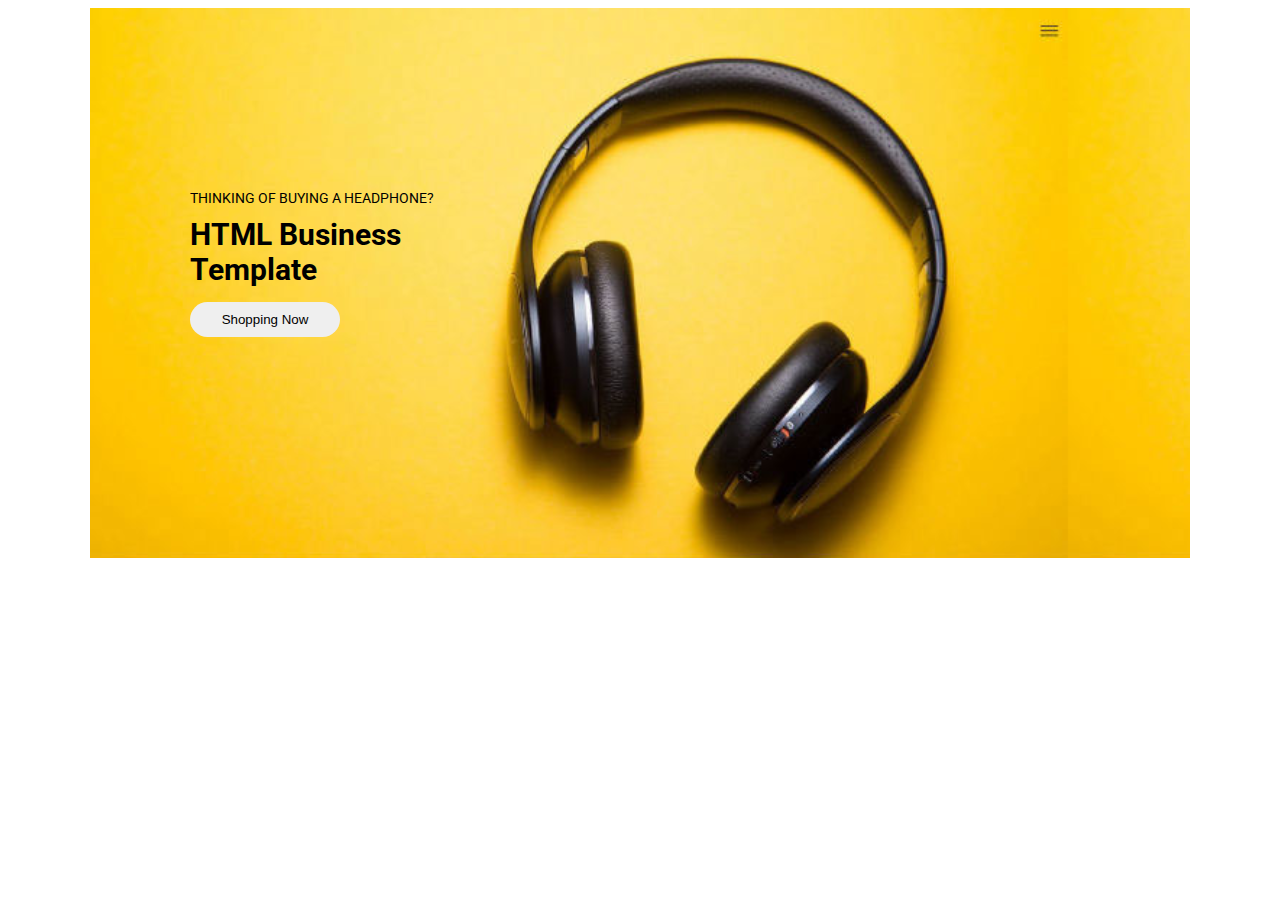
==== index.html @ 9b1fd492 "created new page" ====
<!DOCTYPE html>
<html lang="en">
  <head>
    <title>Html</title>
    <link href="https://fonts.googleapis.com/css2?family=Roboto:wght@400;900&display=swap" rel="stylesheet">

    <style type="text/css">

        html {
            font-family: 'Roboto', sans-serif;
        }

        .container {
            width: 1100px;
            margin: 0 auto;
            box-sizing: border-box;
        }
        .header {
            background-image: url(images/banner.jpg);
            height: 550px;
            background-size: contain;
        }
        .text-area {
            width: 280px;
            margin: 180px 100px;
            float: left;
        }
        .text-area label {
            text-transform: uppercase;
            font-size: 14px;
        }
        .text-area h1 {
            margin:  0 0;
            padding: 10px 0;
            text-transform: capitalize;
            font-size: 30px;

        }
        .text-area button {
            width: 150px;
            margin: 5px 0;
            padding: 10px;
            border: none;
            border-radius: 18px;
            text-transform: capitalize;
        }
    </style>

  </head>
  <body>
      
    <section class="container">
        <div class="header">
            <div class="text-area">
                <label>thinking of buying a headphone?</label>
                <h1>HTML Business template</h1>
                <button>shopping now</button>
            </div>
        </div>
    </section>
     
  </body>
</html>
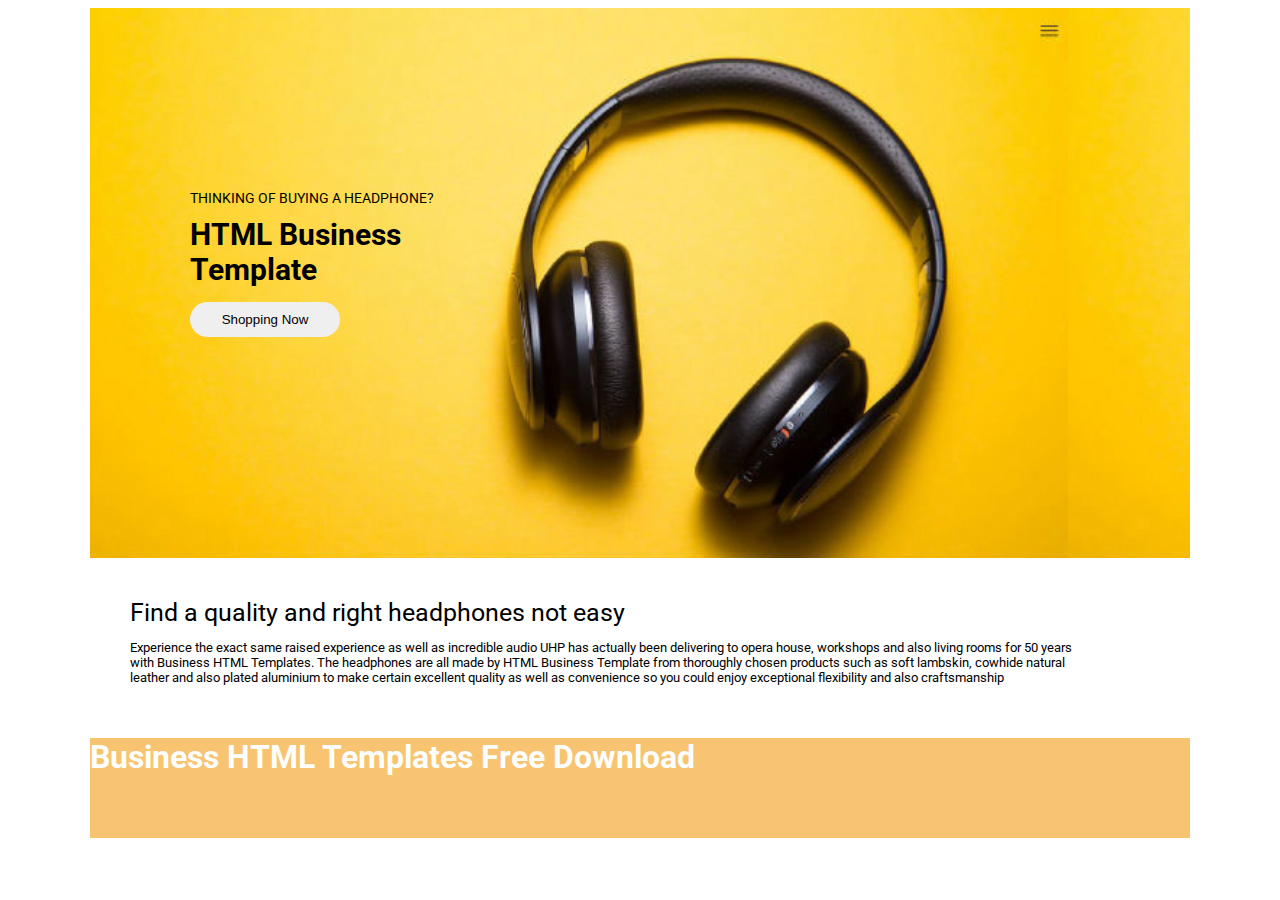
==== commit 291219eb: "added 3 section" ====
--- a/index.html
+++ b/index.html
@@ -18,6 +18,15 @@
         .header {
             background-image: url(images/banner.jpg);
             height: 550px;
+            background-size: contain;
+        }
+        .header2 {            
+            
+            background-size: contain;
+        }
+        .header3 {    
+            background-color: #F8C471;        
+            height: 100px;
             background-size: contain;
         }
         .text-area {
@@ -44,6 +53,22 @@
             border-radius: 18px;
             text-transform: capitalize;
         }
+
+        .text-area2 {
+            width: 950px;
+            padding: 40px;
+        }
+        .text-area2 label{
+            font-size: 25px;
+        }
+        .text-area2 p{
+            font-size: 13px;
+        }
+        .text-area3 h1{
+        
+            color: #FDFEFE;
+            margin: auto;
+        }
     </style>
 
   </head>
@@ -58,6 +83,29 @@
             </div>
         </div>
     </section>
+
+    <section class="container">
+        <div class="header2">
+            <div class="text-area2">
+                <label>Find a quality and right headphones not easy</label>
+                <p>Experience the exact same raised experience as well as incredible 
+                    audio UHP has actually been delivering to opera house, workshops 
+                    and also living rooms for 50 years with Business HTML Templates.
+                    The headphones are all made by HTML Business Template from thoroughly 
+                    chosen products such as soft lambskin, cowhide natural leather and also 
+                    plated aluminium to make certain excellent quality as well as convenience 
+                    so you could enjoy exceptional flexibility and also craftsmanship</p>
+            </div>
+        </div>
+    </section>
+
+    <section class="container">
+        <div class="header3">
+            <div class="text-area3">
+                <h1>Business HTML Templates Free Download</h1>
+            </div>
+        </div>
+    </section>
      
   </body>
 </html>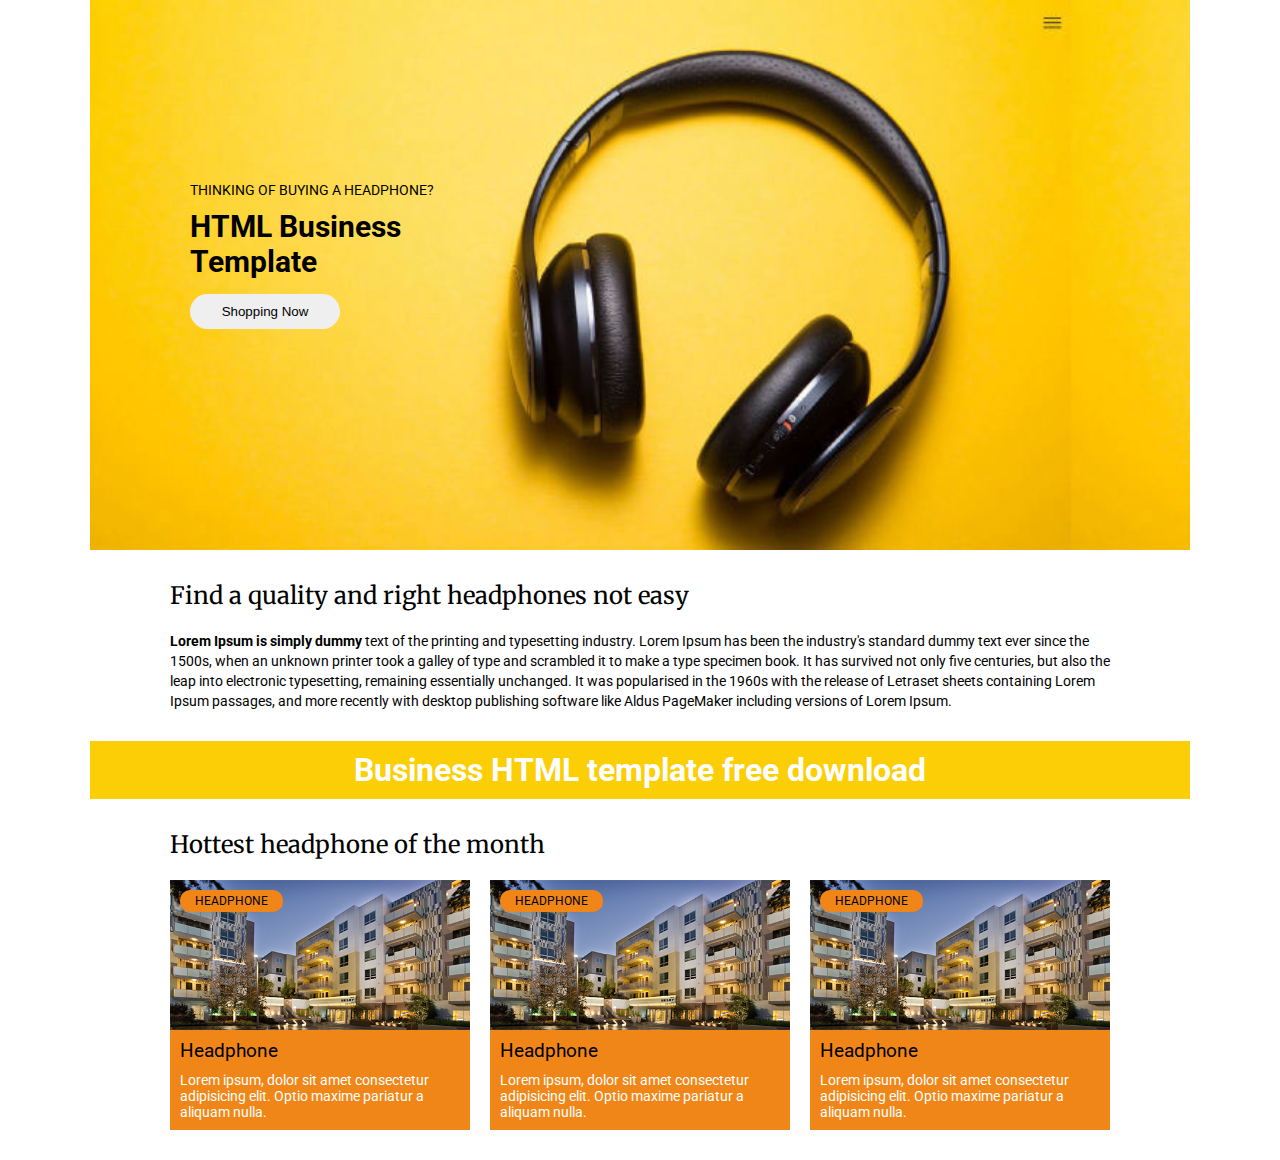
==== commit 41200669: "added two new sections" ====
--- a/index.html
+++ b/index.html
@@ -3,74 +3,8 @@
   <head>
     <title>Html</title>
     <link href="https://fonts.googleapis.com/css2?family=Roboto:wght@400;900&display=swap" rel="stylesheet">
-
-    <style type="text/css">
-
-        html {
-            font-family: 'Roboto', sans-serif;
-        }
-
-        .container {
-            width: 1100px;
-            margin: 0 auto;
-            box-sizing: border-box;
-        }
-        .header {
-            background-image: url(images/banner.jpg);
-            height: 550px;
-            background-size: contain;
-        }
-        .header2 {            
-            
-            background-size: contain;
-        }
-        .header3 {    
-            background-color: #F8C471;        
-            height: 100px;
-            background-size: contain;
-        }
-        .text-area {
-            width: 280px;
-            margin: 180px 100px;
-            float: left;
-        }
-        .text-area label {
-            text-transform: uppercase;
-            font-size: 14px;
-        }
-        .text-area h1 {
-            margin:  0 0;
-            padding: 10px 0;
-            text-transform: capitalize;
-            font-size: 30px;
-
-        }
-        .text-area button {
-            width: 150px;
-            margin: 5px 0;
-            padding: 10px;
-            border: none;
-            border-radius: 18px;
-            text-transform: capitalize;
-        }
-
-        .text-area2 {
-            width: 950px;
-            padding: 40px;
-        }
-        .text-area2 label{
-            font-size: 25px;
-        }
-        .text-area2 p{
-            font-size: 13px;
-        }
-        .text-area3 h1{
-        
-            color: #FDFEFE;
-            margin: auto;
-        }
-    </style>
-
+    <link href="https://fonts.googleapis.com/css2?family=Merriweather&display=swap" rel="stylesheet">
+    <link href="css/style.css" type="text/css" rel="stylesheet" >
   </head>
   <body>
       
@@ -84,27 +18,48 @@
         </div>
     </section>
 
-    <section class="container">
-        <div class="header2">
-            <div class="text-area2">
-                <label>Find a quality and right headphones not easy</label>
-                <p>Experience the exact same raised experience as well as incredible 
-                    audio UHP has actually been delivering to opera house, workshops 
-                    and also living rooms for 50 years with Business HTML Templates.
-                    The headphones are all made by HTML Business Template from thoroughly 
-                    chosen products such as soft lambskin, cowhide natural leather and also 
-                    plated aluminium to make certain excellent quality as well as convenience 
-                    so you could enjoy exceptional flexibility and also craftsmanship</p>
+    <section class="container about-content section-gap">
+                <h2 class="heading">Find a quality and right headphones not easy</h2>
+                <p><b>Lorem Ipsum is simply dummy</b> text of the printing and typesetting industry. Lorem Ipsum has been the industry's standard dummy text ever since the 1500s, when an unknown printer took a galley of type and scrambled it to make a type specimen book. It has survived not only five centuries, but also the leap into electronic typesetting, remaining essentially unchanged. It was popularised in the 1960s with the release of Letraset sheets containing Lorem Ipsum passages, and more recently with desktop publishing software like Aldus PageMaker including versions of Lorem Ipsum.</p>
+    </section>
+
+    <section class="container strip">
+        <h1>Business HTML template free download</h1>
+    </section>
+
+    <section class="container card-area section-gap">
+        <h2 class="heading">Hottest headphone of the month</h2>
+
+        <div class="card">
+            <div class="image-box">
+                <label>HEADPHONE</label>
+            </div>
+            <div class="product_description">
+                <h3 class="product_heading">Headphone</h3>
+                <p>Lorem ipsum, dolor sit amet consectetur adipisicing elit. Optio maxime pariatur a aliquam nulla.</p>
             </div>
         </div>
-    </section>
 
-    <section class="container">
-        <div class="header3">
-            <div class="text-area3">
-                <h1>Business HTML Templates Free Download</h1>
+        <div class="card">
+            <div class="image-box">
+                <label>HEADPHONE</label>
+            </div>
+            <div class="product_description">
+                <h3 class="product_heading">Headphone</h3>
+                <p>Lorem ipsum, dolor sit amet consectetur adipisicing elit. Optio maxime pariatur a aliquam nulla.</p>
             </div>
         </div>
+
+        <div class="card">
+            <div class="image-box">
+                <label>HEADPHONE</label>
+            </div>
+            <div class="product_description">
+                <h3 class="product_heading">Headphone</h3>
+                <p>Lorem ipsum, dolor sit amet consectetur adipisicing elit. Optio maxime pariatur a aliquam nulla.</p>
+            </div>
+        </div>
+
     </section>
      
   </body>
--- a/css/style.css
+++ b/css/style.css
@@ -0,0 +1,131 @@
+html {
+    font-family: 'Roboto', sans-serif;
+}
+
+* {
+    margin: 0;
+    padding: 0;
+    box-sizing: border-box;
+}
+
+h1, h2, h3, h4, h5, h6, p {
+    margin: 0;
+    padding: 0;
+}
+
+.container {
+    width: 1100px;
+    margin: 0 auto;
+    box-sizing: border-box;
+}
+.header {
+    background-image: url(../images/banner.jpg);
+    height: 550px;
+    background-size: contain;
+}
+.header3 {    
+    background-color: #F8C471;        
+    height: 100px;
+    background-size: contain;
+}
+.text-area {
+    width: 280px;
+    margin: 180px 100px;
+    float: left;
+}
+.text-area label {
+    text-transform: uppercase;
+    font-size: 14px;
+}
+.text-area h1 {
+    padding: 10px 0;
+    text-transform: capitalize;
+    font-size: 30px;
+
+}
+.text-area button {
+    width: 150px;
+    margin: 5px 0;
+    padding: 10px;
+    border: none;
+    border-radius: 18px;
+    text-transform: capitalize;
+}
+.about-content {
+    padding: 0px 80px;
+}
+
+h2.heading {
+    font-family: 'Merriweather', serif;
+    font-weight: normal;
+    margin-bottom: 20px;
+}
+
+.about-content p {
+    font-size: 14px;
+    line-height: 20px;
+}
+
+.section-gap {
+    padding-top: 30px;
+    padding-bottom: 30px;
+}
+
+.strip {
+    background-color: #fcce06;
+    text-align: center;
+    color: #fff;
+    padding: 10px;
+}
+
+.card-area {
+    padding-left: 80px;
+    padding-right: 80px;
+    overflow: hidden;
+}
+
+.card {
+    width: 300px;
+    float: left;
+    margin-right: 20px;
+}
+
+.card:last-child {
+    margin-right: 0;
+}
+
+.card .image-box {
+    height: 150px;
+    width: 100%;
+    background-image: url(../images/single-bedroom.png);
+    background-size: cover;
+}
+
+.card .image-box label {
+    background-color: #f18618;
+    font-size: 12px;
+    padding: 4px 15px;
+    border-radius: 10px;
+    margin: 10px;
+    display: inline-block;
+}
+
+.card .product_description {
+    padding: 10px;
+    color: #fff;
+    background-color: #f18618;
+}
+
+.card .product_description .product_heading {
+    font-weight: normal;
+    margin-bottom: 10px;
+    color: #000;
+}
+
+.card .product_description p {
+    font-size: 14px;
+}
+
+
+
+
